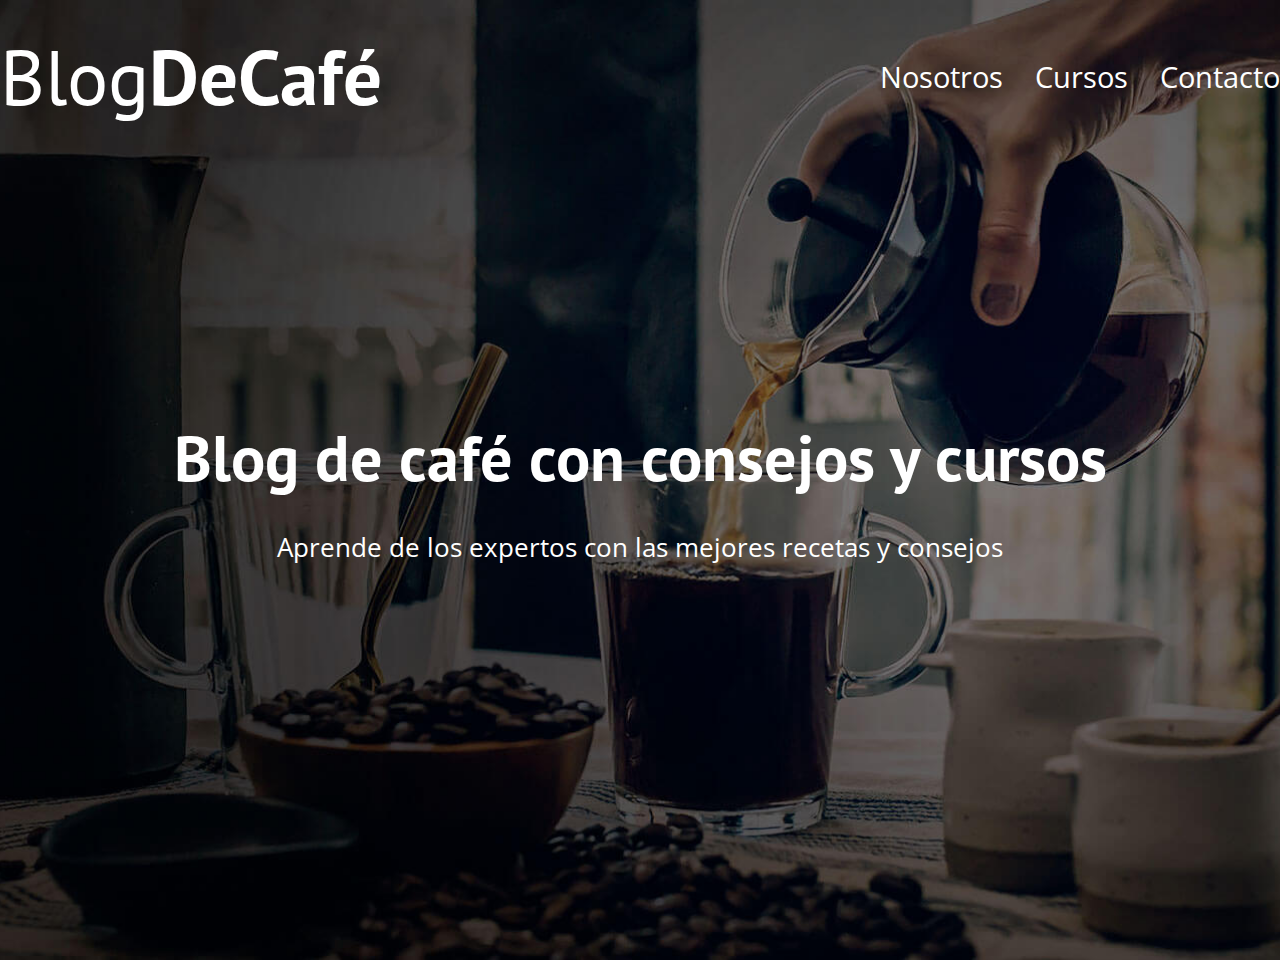
==== index.html @ 54694282 "first version" ====
<!DOCTYPE html>
<html lang="en">
<head>
    <meta charset="UTF-8">
    <meta http-equiv="X-UA-Compatible" content="IE=edge">
    <meta name="viewport" content="width=device-width, initial-scale=1.0">
    <title>BlogdeCafé </title>
    <link rel="stylesheet" href="normalize.css">
    <link href="https://fonts.googleapis.com/css2?family=Open+Sans&family=PT+Sans:wght@400;700&display=swap" rel="stylesheet"> 
    <link rel="stylesheet" href="style.css">
</head>
<body>

    <header class="header">
        <div class="container1">
            <div class="bar">
                <a class="logo" href="index.html">
                    <h1 class="name__logo no-margin centrar-texto">Blog<span class="logo__bold">DeCafé</span></h1>
                </a>
                <nav class="navigation">
                    <a href="nosotros.html" class="navigation__link">Nosotros</a>
                    <a href="cursos.html" class="navigation__link">Cursos</a>
                    <a href="contacto.html" class="navigation__link">Contacto</a>
                </nav>
            </div>
        </div>



        <div class="header__text">
            <h2 class="no-margin">Blog de café con consejos y cursos</h2>
            <p class="no-margin">Aprende de los expertos con las mejores recetas y consejos</p>


        </div>
    </header>
    
</body>
</html>
---- style.css ----
:root {
    --fuenteheading: 'PT Sans', sans-serif;
    --fuenteparrafos: 'Open Sans', sans-serif;

    --primario: #784D3C;
    --blanco: #ffffff;
    --negro: #000000; 
}


html {
    box-sizing: border-box;
    font-size: 62,5%; /* 1rem=10px */

}
 
*, *:before, *:after {
    box-sizing: inherit;
}

body {
    font-family: var(--fuenteparrafos);
    font-size: 1.6rem;
    line-height: 2;
}

/** globales **/

.container {
    max-width: 120rem;
    width: 90%;
    margin: 0 auto;
}

a {
    text-decoration: none;
}
h1, h2, h3, h4 {
    font-family: var(--fuenteheading);
}

h1 {
    font-size: 4.8rem;
}

h2 {
    font-size: 4rem;

}

h3 {
    font-size: 3.2rem;
}
index.html
h4 {
    font-size: 2.8rem;
}

img {
    max-width: 100%;
}

/** utilidades **/
.no-margin {
    margin: 0;
}

.no-padding {
    padding: 0;
}

.centrar-texto {
    text-align: center;
}

/** header **/
.header {
    background-image: url(../img/banner.jpg);
    height: 60rem;
    background-size: cover;
    background-repeat: no-repeat;
    background-position: center center;
}

.header__text {
    text-align: center;
    color: var(--blanco);
    margin-top: 5rem;
}

@media (min-width: 768px)  {
    .header__text {
        margin-top: 15rem;

    }
   
}

@media (min-width: 768px)  {
    .bar {
        display: flex;
        justify-content: space-between;
        align-items: center;
    }
   
}

.logo {
    color: var(--blanco);

}

.name__logo {
    font-weight: normal;


}

.logo__bold {
    font-weight: bold;

}

@media (min-width: 768px)  {
    .navigation {
        display: flex;
        gap: 2rem ;

    }
   
}

.navigation__link {
    display: block;
    text-align: center;
    color: var(--blanco);
    font-size: 1.8rem;

}
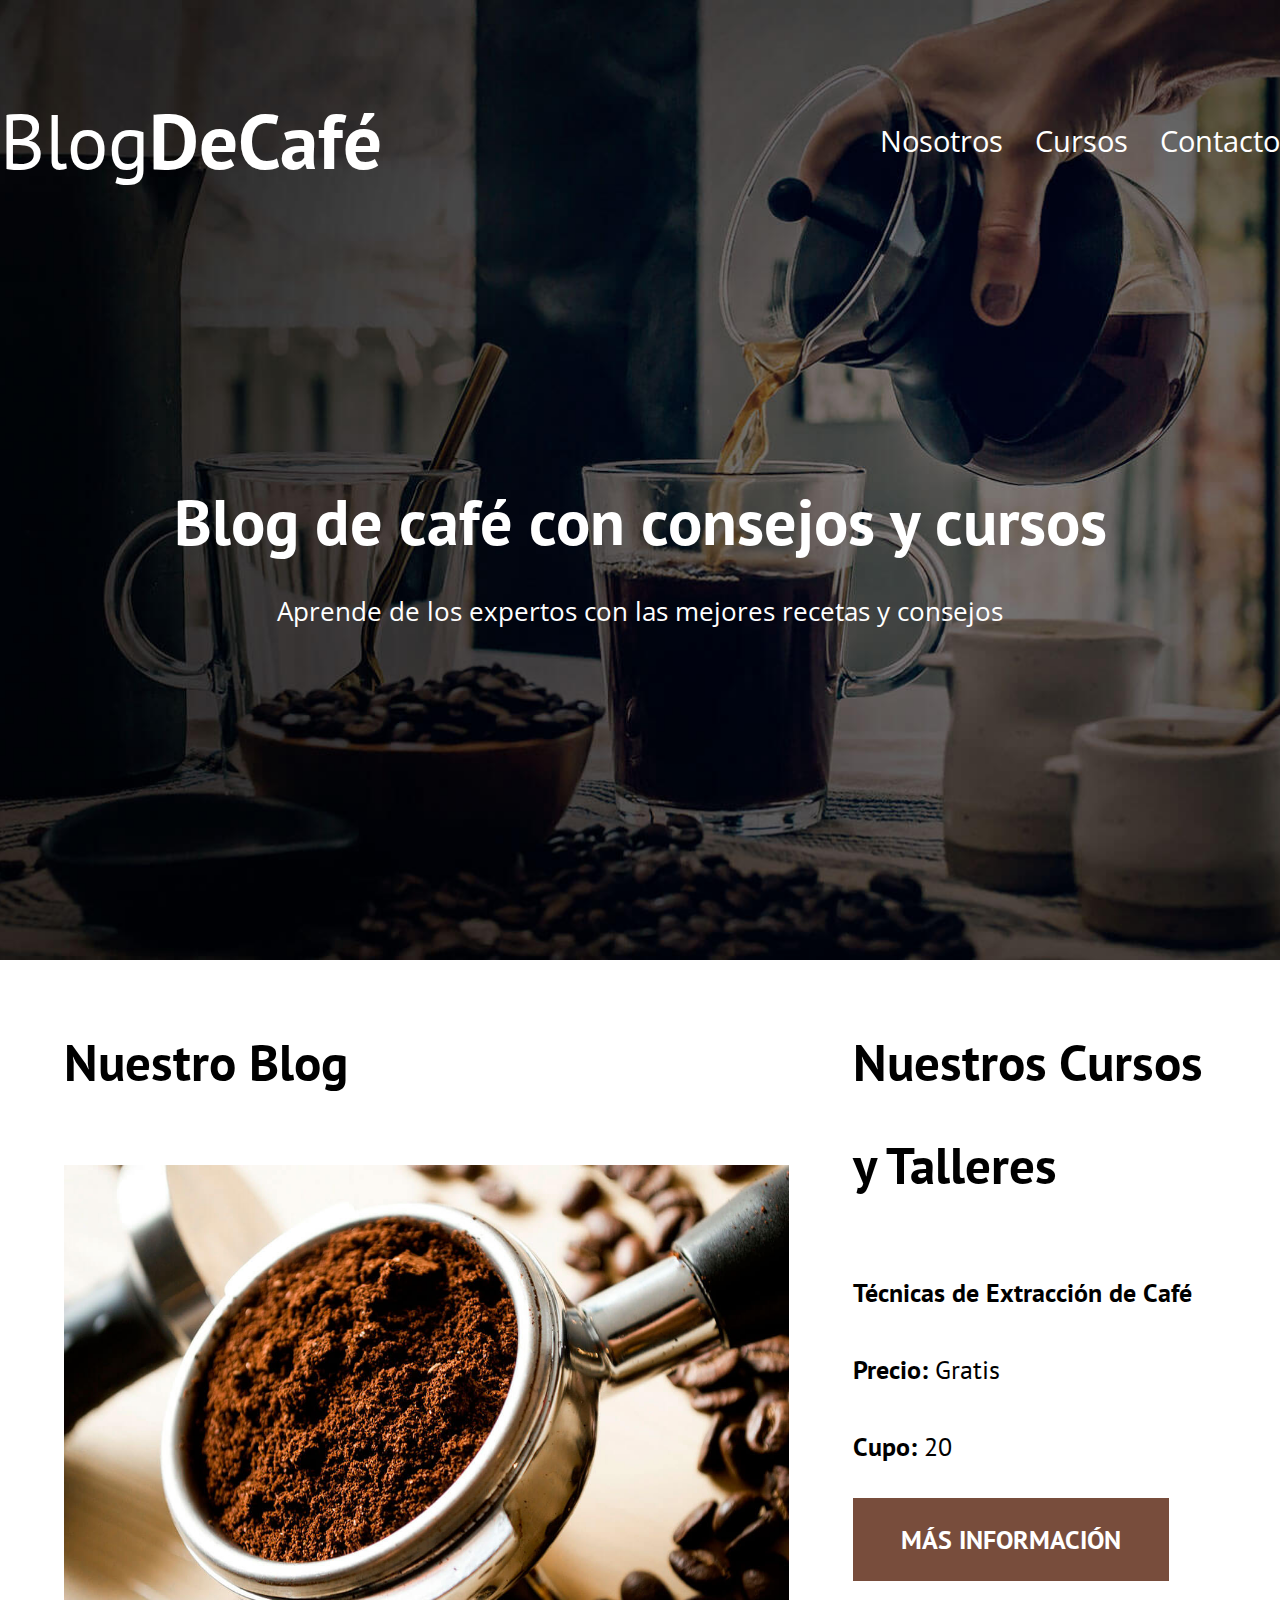
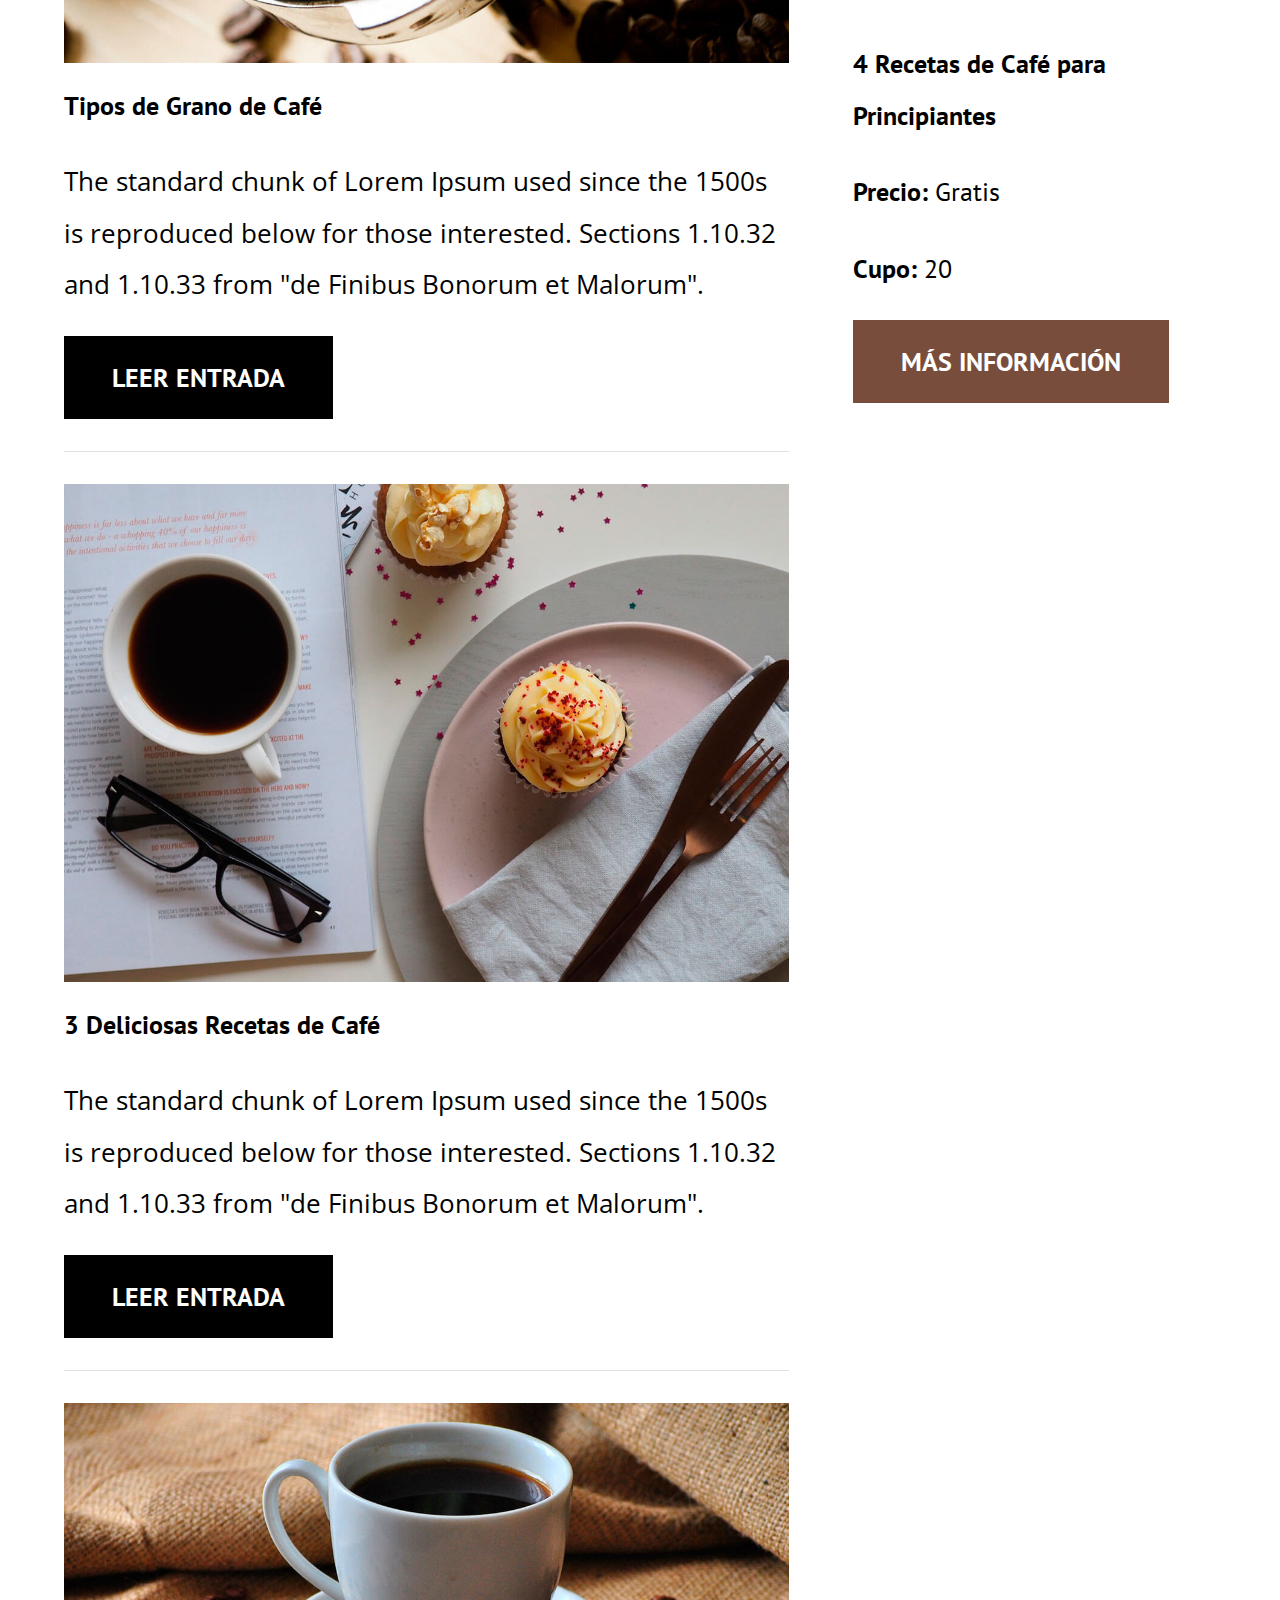
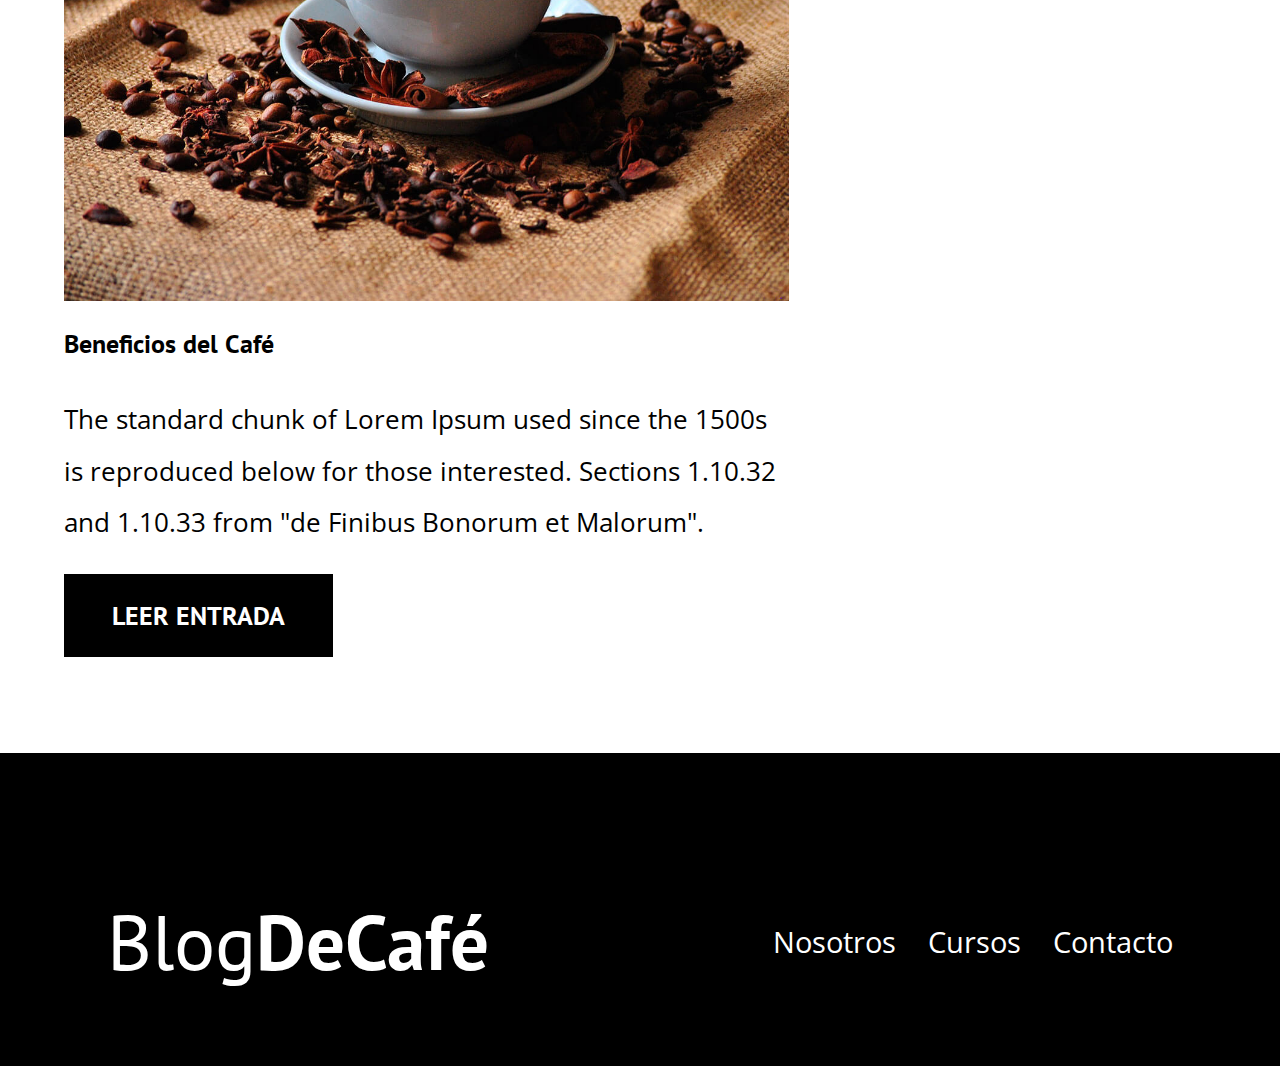
==== commit d8ff6644: "css and new tab added" ====
--- a/index.html
+++ b/index.html
@@ -34,6 +34,82 @@
 
         </div>
     </header>
+
+    <div class="container major-container">
+        <main class="blog">
+            <h3>Nuestro Blog</h3>
+            <article class="entry">
+                <div class="img__entry">
+                    <img src="img/blog1.jpg" alt="imagen del blog">
+                </div>
+                <div class="container__entry">
+                    <h4 class="no-margin">Tipos de Grano de Café</h4>
+                    <p>The standard chunk of Lorem Ipsum used since the 1500s is reproduced below for those interested. Sections 1.10.32 and 1.10.33 from "de Finibus Bonorum et Malorum".</p>
+                    <a href="entrada.html" class="button primary--button">Leer Entrada</a>
+                </div>
+            </article>
+
+            <article class="entry">
+                <div class="img__entry">
+                    <img src="img/blog2.jpg" alt="imagen del blog">
+                </div>
+                <div class="container__entry">
+                    <h4 class="no-margin">3 Deliciosas Recetas de Café</h4>
+                    <p>The standard chunk of Lorem Ipsum used since the 1500s is reproduced below for those interested. Sections 1.10.32 and 1.10.33 from "de Finibus Bonorum et Malorum".</p>
+                    <a href="entrada.html" class="button primary--button">Leer Entrada</a>
+                </div>
+            </article>
+
+            <article class="entry">
+                <div class="img__entry">
+                    <img src="img/blog3.jpg" alt="imagen del blog">
+                </div>
+                <div class="container__entry">
+                    <h4 class="no-margin">Beneficios del Café</h4>
+                    <p>The standard chunk of Lorem Ipsum used since the 1500s is reproduced below for those interested. Sections 1.10.32 and 1.10.33 from "de Finibus Bonorum et Malorum".</p>
+                    <a href="entrada.html" class="button primary--button">Leer Entrada</a>
+                </div>
+            </article>
+
+        </main>
+        <aside class="sidebar">
+            <h3>Nuestros Cursos y Talleres</h3>
+            <ul class="courses no-padding">
+                <li class="widget-course">
+                    <h4 class="no-margin">Técnicas de Extracción de Café</h4>
+                    <p class="widget-curso__label">Precio: <span class="widget-curso__info">Gratis</span>
+                    </p>
+                    <p class="widget-curso__label">Cupo: <span class="widget-curso__info">20</span>
+                    </p>
+                    <a href="entrada.html" class="button secondary--button">Más información</a>
+                </li> 
+            </ul>
+
+            <ul class="courses no-padding">
+                <li class="widget-course">
+                    <h4 class="no-margin">4 Recetas de Café para Principiantes</h4>
+                    <p class="widget-curso__label">Precio: <span class="widget-curso__info">Gratis</span>
+                    </p>
+                    <p class="widget-curso__label">Cupo: <span class="widget-curso__info">20</span>
+                    </p>
+                    <a href="entrada.html" class="button secondary--button">Más información</a>
+                </li> 
+            </ul>
+        </aside>
+    </div>
+
+    <footer class="footer">
+        <div class="container bar">
+            <a class="logo" href="index.html">
+                <h1 class="name__logo no-margin centrar-texto">Blog<span class="logo__bold">DeCafé</span></h1>
+            </a>
+            <nav class="navigation">
+                <a href="nosotros.html" class="navigation__link">Nosotros</a>
+                <a href="cursos.html" class="navigation__link">Cursos</a>
+                <a href="contacto.html" class="navigation__link">Contacto</a>
+            </nav>     
+        </div>
+    </footer>
     
 </body>
 </html>--- a/style.css
+++ b/style.css
@@ -3,6 +3,7 @@
     --fuenteparrafos: 'Open Sans', sans-serif;
 
     --primario: #784D3C;
+    --gris: #e1e1e1;
     --blanco: #ffffff;
     --negro: #000000; 
 }
@@ -37,6 +38,8 @@
 }
 h1, h2, h3, h4 {
     font-family: var(--fuenteheading);
+    font-size: 1.6rem;
+    line-height: 2;
 }
 
 h1 {
@@ -96,6 +99,11 @@
    
 }
 
+.bar {
+    padding-top: 4rem;
+
+}
+
 @media (min-width: 768px)  {
     .bar {
         display: flex;
@@ -136,4 +144,104 @@
     color: var(--blanco);
     font-size: 1.8rem;
 
+}
+
+@media (min-width: 768px)  {
+    .major-container {
+        display: grid;
+        grid-template-columns: 2fr 1fr;
+        column-gap: 4rem;
+    }
+
+   
+}
+
+.entry {
+    border-bottom: 1px solid var(--gris);
+    margin-bottom: 2rem;
+}
+
+.entry:last-of-type {
+    border: none;
+    margin-bottom: 0;
+
+}
+
+.button {
+    display: block;
+    font-family: var(--fuenteheading);
+    color: var(--blanco);
+    text-align: center;
+    padding: 1rem 3rem;
+    text-transform: uppercase;
+    font-weight: bold;
+    margin-bottom: 2rem;
+}
+
+@media (min-width: 768px)  {
+    .button {
+        display: inline-block;
+    }
+   
+}
+
+.primary--button {
+    background-color: var(--negro);
+
+}
+
+.secondary--button {
+    background-color: var(--primario);
+}
+
+.courses {
+    list-style: none;
+}
+
+.widget-course {
+    border-bottom: 1px solid var(--gris);
+    margin-bottom: 2rem;
+}
+
+.widget-course:last-of-type {
+    border: none;
+    margin-bottom: 0;
+}
+
+
+.widget-curso__label {
+    font-family: var(--fuenteheading);
+    font-weight: bold;
+
+}
+
+
+
+.widget-curso__info {
+    font-weight: normal;
+
+}
+
+
+
+.footer {
+    background-color: var(--negro);
+    padding: 3rem;
+    margin-top: 4rem;
+}
+
+/** sobre nosotros **/
+@media (min-width: 968px)  {
+    .about-us {
+        display: flex;
+        gap: 2rem;
+
+    }
+    .about-us__img,
+    .about-us__text {
+        flex-basis: 50%;
+    }
+    
+   
+   
 }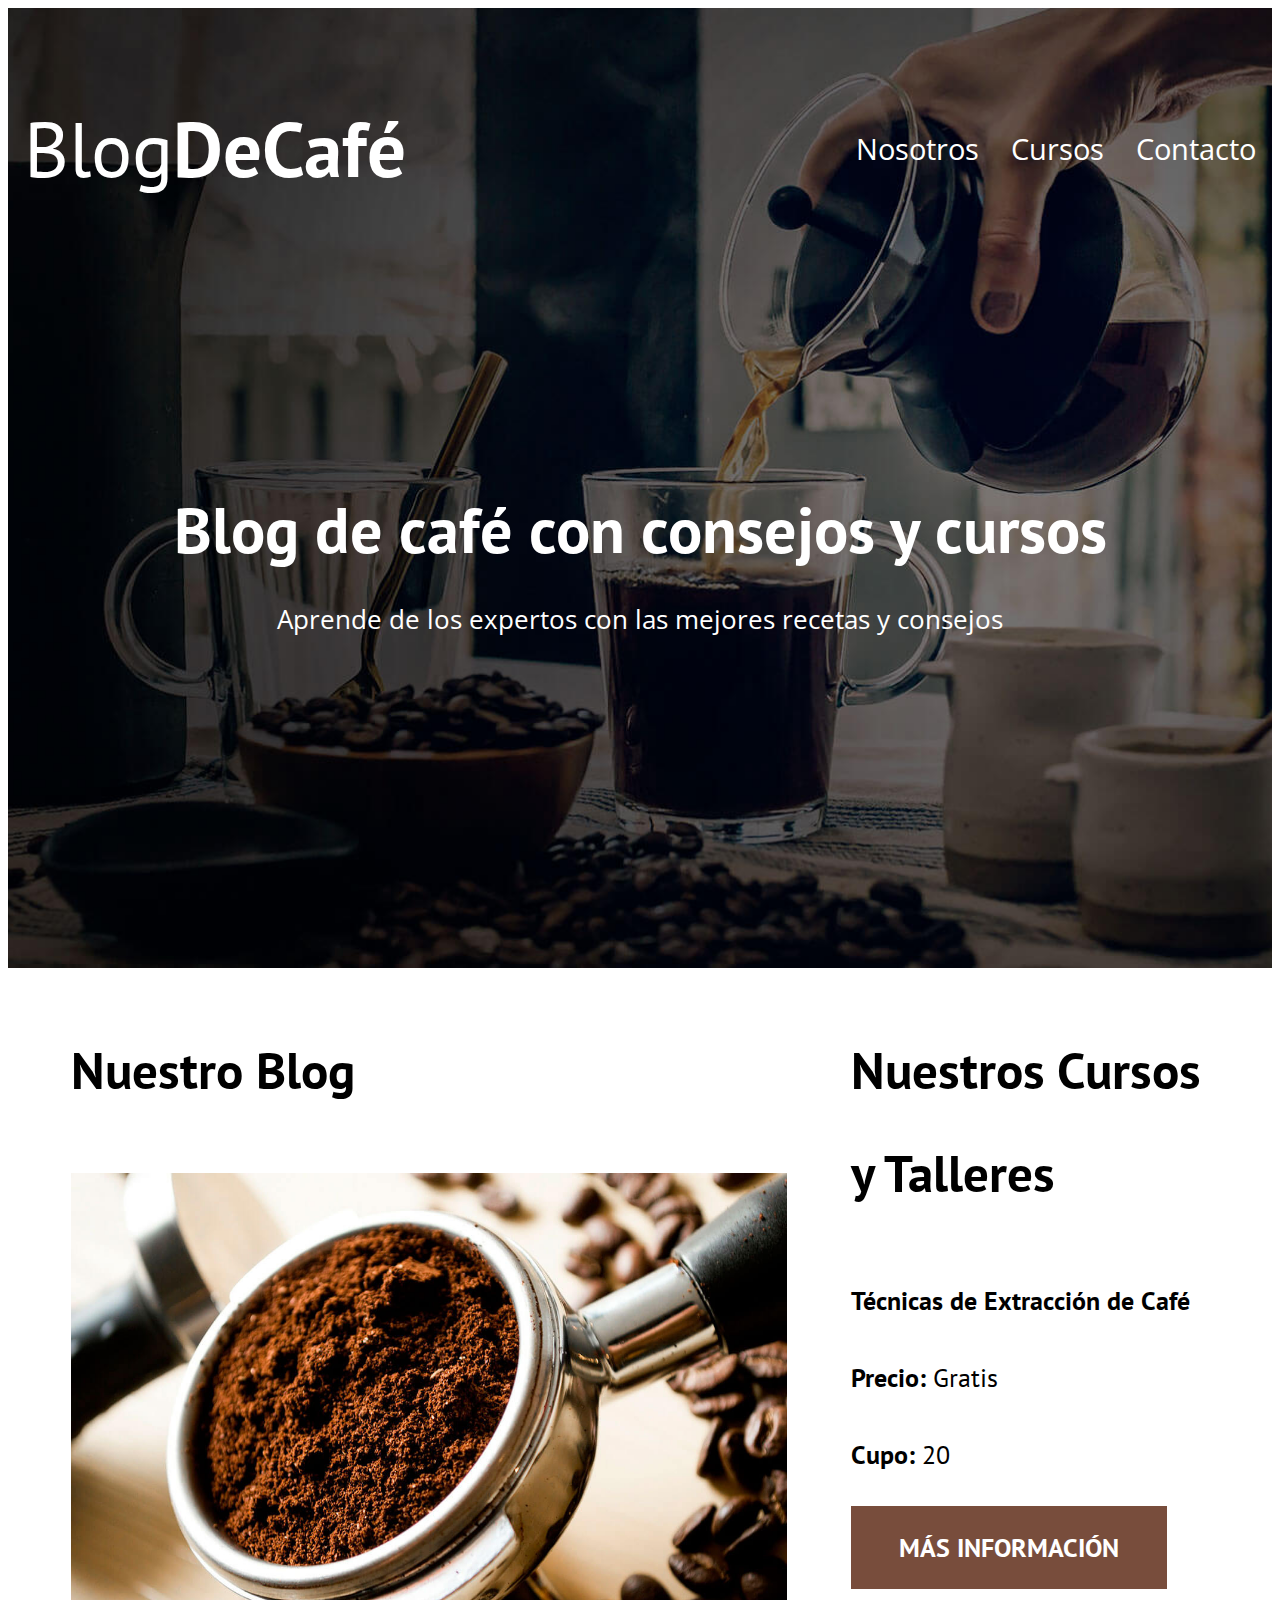
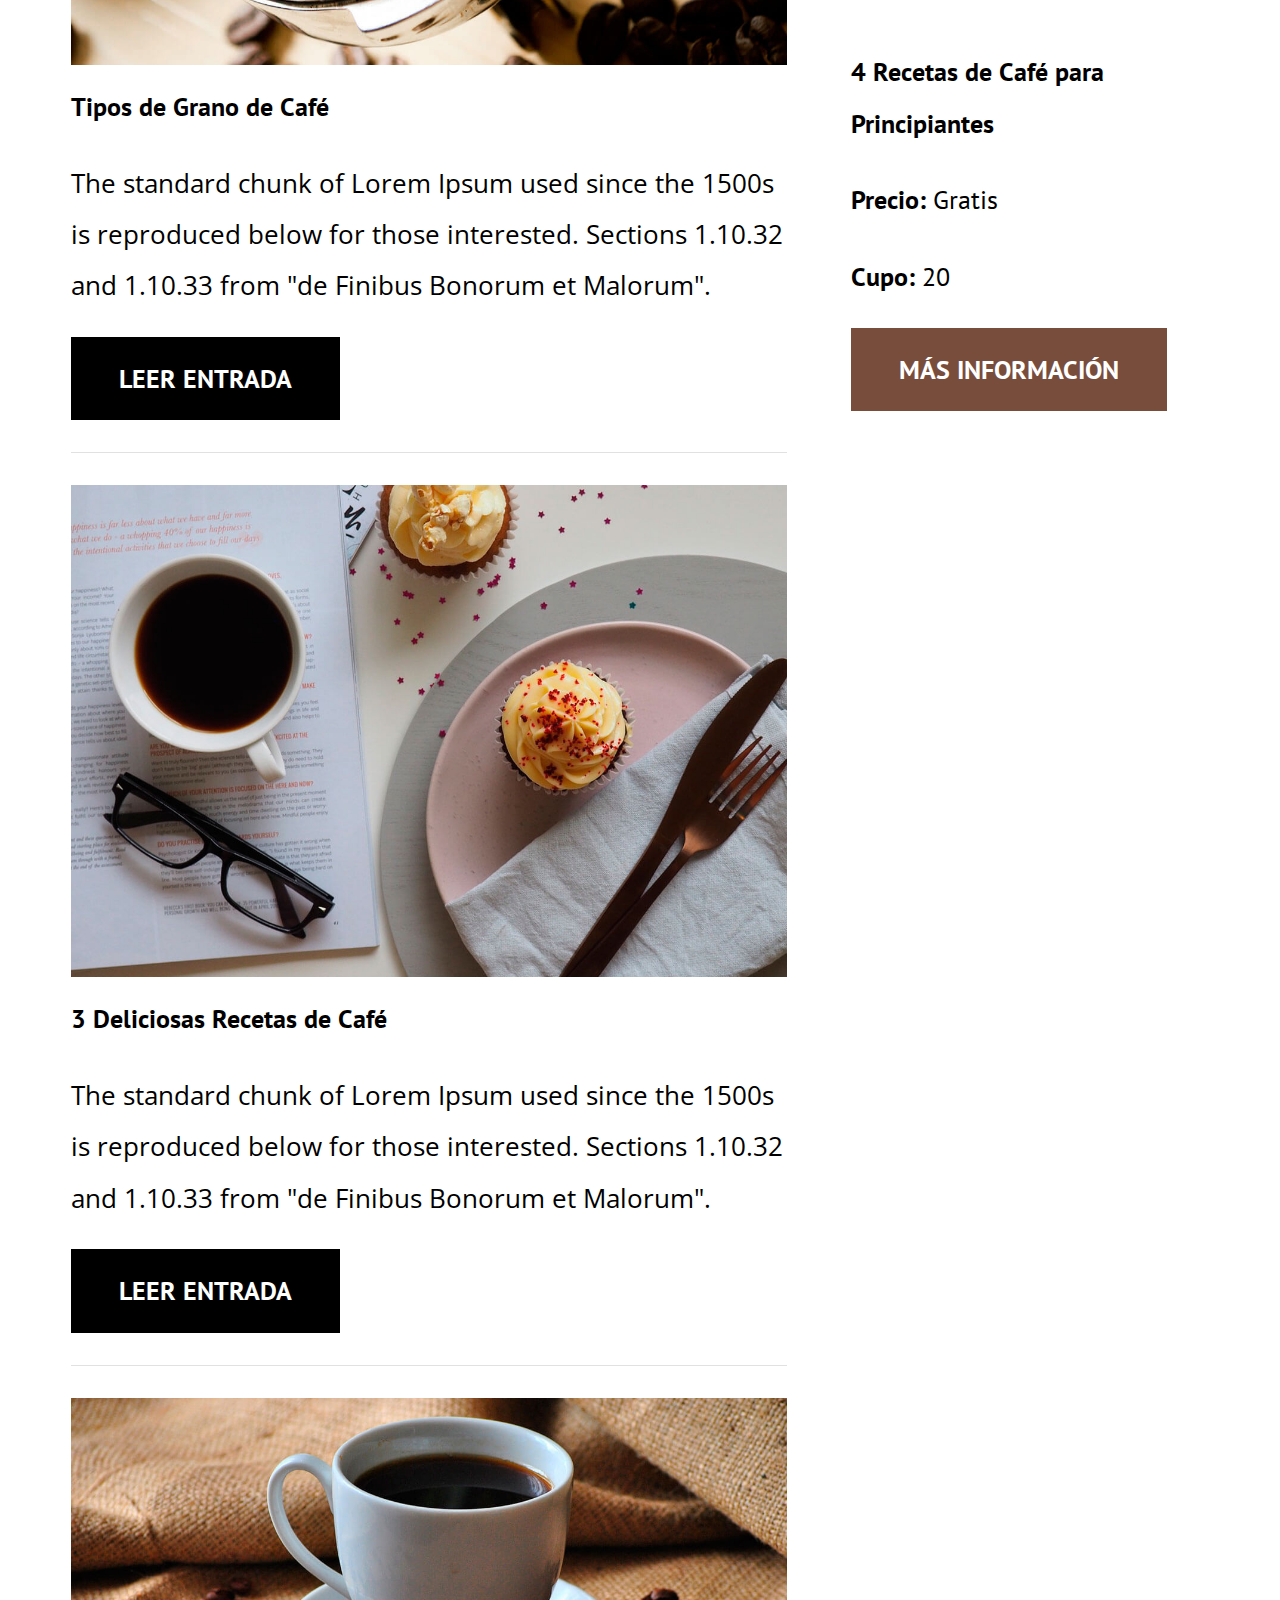
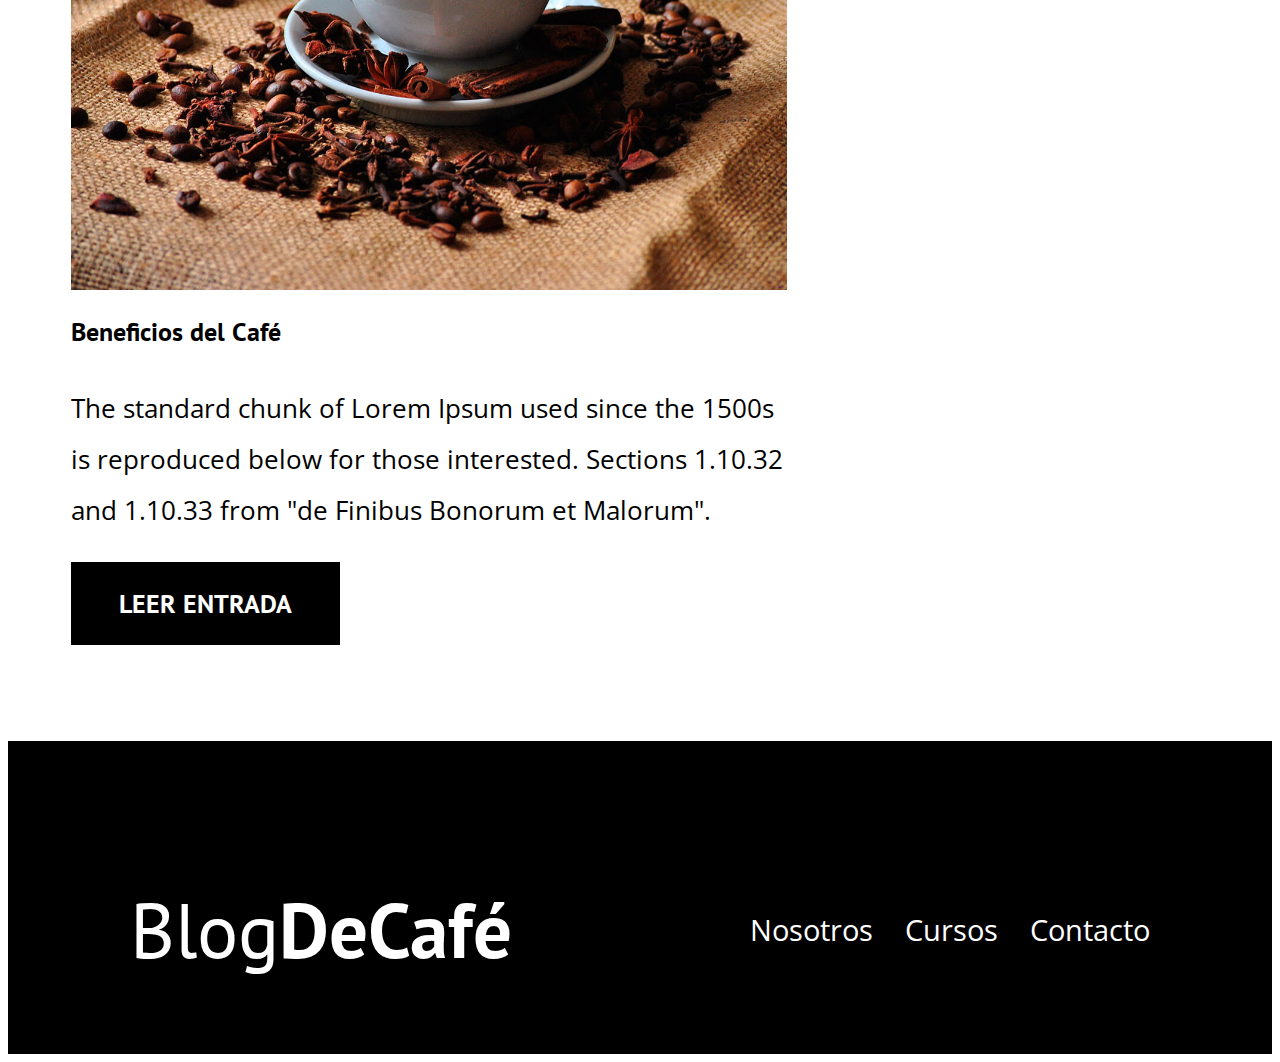
==== commit 8bc10497: "more tabs and form added" ====
--- a/index.html
+++ b/index.html
@@ -5,9 +5,21 @@
     <meta http-equiv="X-UA-Compatible" content="IE=edge">
     <meta name="viewport" content="width=device-width, initial-scale=1.0">
     <title>BlogdeCafé </title>
-    <link rel="stylesheet" href="normalize.css">
-    <link href="https://fonts.googleapis.com/css2?family=Open+Sans&family=PT+Sans:wght@400;700&display=swap" rel="stylesheet"> 
+   
+
+    <!--preload-->
+    <link rel="preload" href="css/normalize.css" as="style">
+    <link rel="stylesheet" href="css/normalize.css">
+
+    <link rel="preload" href="https://fonts.googleapis.com/css2?family=Open+Sans&family=PT+Sans:wght@400;700&display=swap"
+     crossorigin="crossorigin" as="font">
+    <link href="https://fonts.googleapis.com/css2?family=Open+Sans&family=PT+Sans:wght@400;700&display=swap" rel="stylesheet">
+
+    
+    <link rel="preload" href="css/style.css" as="style">
     <link rel="stylesheet" href="style.css">
+
+    <link rel="preload" href="img/blog1.jpg" as="image">
 </head>
 <body>
 
@@ -40,7 +52,7 @@
             <h3>Nuestro Blog</h3>
             <article class="entry">
                 <div class="img__entry">
-                    <img src="img/blog1.jpg" alt="imagen del blog">
+                    <img loading="lazy" src="img/blog1.jpg" alt="imagen del blog">
                 </div>
                 <div class="container__entry">
                     <h4 class="no-margin">Tipos de Grano de Café</h4>
@@ -51,7 +63,7 @@
 
             <article class="entry">
                 <div class="img__entry">
-                    <img src="img/blog2.jpg" alt="imagen del blog">
+                    <img  loading="lazy" src="img/blog2.jpg" alt="imagen del blog">
                 </div>
                 <div class="container__entry">
                     <h4 class="no-margin">3 Deliciosas Recetas de Café</h4>
@@ -62,7 +74,7 @@
 
             <article class="entry">
                 <div class="img__entry">
-                    <img src="img/blog3.jpg" alt="imagen del blog">
+                    <img loading="lazy" src="img/blog3.jpg" alt="imagen del blog">
                 </div>
                 <div class="container__entry">
                     <h4 class="no-margin">Beneficios del Café</h4>
@@ -77,9 +89,9 @@
             <ul class="courses no-padding">
                 <li class="widget-course">
                     <h4 class="no-margin">Técnicas de Extracción de Café</h4>
-                    <p class="widget-curso__label">Precio: <span class="widget-curso__info">Gratis</span>
+                    <p class="widget-course__label">Precio: <span class="widget-course__info">Gratis</span>
                     </p>
-                    <p class="widget-curso__label">Cupo: <span class="widget-curso__info">20</span>
+                    <p class="widget-course__label">Cupo: <span class="widget-course__info">20</span>
                     </p>
                     <a href="entrada.html" class="button secondary--button">Más información</a>
                 </li> 
@@ -88,9 +100,9 @@
             <ul class="courses no-padding">
                 <li class="widget-course">
                     <h4 class="no-margin">4 Recetas de Café para Principiantes</h4>
-                    <p class="widget-curso__label">Precio: <span class="widget-curso__info">Gratis</span>
+                    <p class="widget-course__label">Precio: <span class="widget-course__info">Gratis</span>
                     </p>
-                    <p class="widget-curso__label">Cupo: <span class="widget-curso__info">20</span>
+                    <p class="widget-course__label">Cupo: <span class="widget-course__info">20</span>
                     </p>
                     <a href="entrada.html" class="button secondary--button">Más información</a>
                 </li> 
--- a/style.css
+++ b/style.css
@@ -101,6 +101,8 @@
 
 .bar {
     padding-top: 4rem;
+    padding-left: 1rem;
+    padding-right: 1rem;
 
 }
 
@@ -176,6 +178,7 @@
     text-transform: uppercase;
     font-weight: bold;
     margin-bottom: 2rem;
+    border: none;
 }
 
 @media (min-width: 768px)  {
@@ -185,6 +188,9 @@
    
 }
 
+.button:hover {
+    cursor: pointer;
+}
 .primary--button {
     background-color: var(--negro);
 
@@ -209,15 +215,17 @@
 }
 
 
-.widget-curso__label {
+.widget-course__label,
+.course__label {
     font-family: var(--fuenteheading);
     font-weight: bold;
-
-}
-
-
-
-.widget-curso__info {
+    
+
+}
+
+
+
+.widget-course__info {
     font-weight: normal;
 
 }
@@ -240,8 +248,93 @@
     .about-us__img,
     .about-us__text {
         flex-basis: 50%;
-    }
+    }  
+   
+}
+
+.course {
+    padding: 3rem 0;
+    border-bottom: 1px solid var(--gris);
+
+}
+
+@media (min-width: 768px)  {
+    .course {
+        display: grid;
+        grid-template-columns: 1fr 2fr;
+        column-gap: 2rem;
+
+    }
+   
+}
+
+.course:last-of-type {
+    border: none;
+}
+
+.course__information {
+    font-weight: normal;
+}
+
+.course__label,
+.course__information {
+    font-size: 1.5rem;
+}
+
+.description__course {
+    font-size: 1.3rem;
+}
+
+/** contacto **/
+
+@media (min-width: 468px)  {
+    .form {
+        background-color: var(--blanco);
+        margin: -5rem auto 0 auto;
+        width: 90%;
+        padding: 5rem;
+
+   
+}
+
+.contact-bg {
+    background-image: url(../img/contacto.jpg);
+    height: 40rem;
+    background-size: cover;
+    background-repeat: no-repeat;
+
+}
+
+.form {
+    background-color: var(--blanco);
+    margin: -5rem auto 0 auto;
+    width: 90%;
+    padding: 5rem;
+
+}
+
+.field {
+    display: flex;
+    margin-bottom: 2rem;
+
     
-   
-   
-}+}
+
+.field__label {
+    flex: 0 0 9rem;
+    text-align: right;
+    padding-right: 2rem;
+
+}
+
+.field__field {
+    flex: 1;
+    border: 1px solid var(--gris);
+    
+}
+
+.field__field--textarea {
+    height: 20rem;
+
+}
+
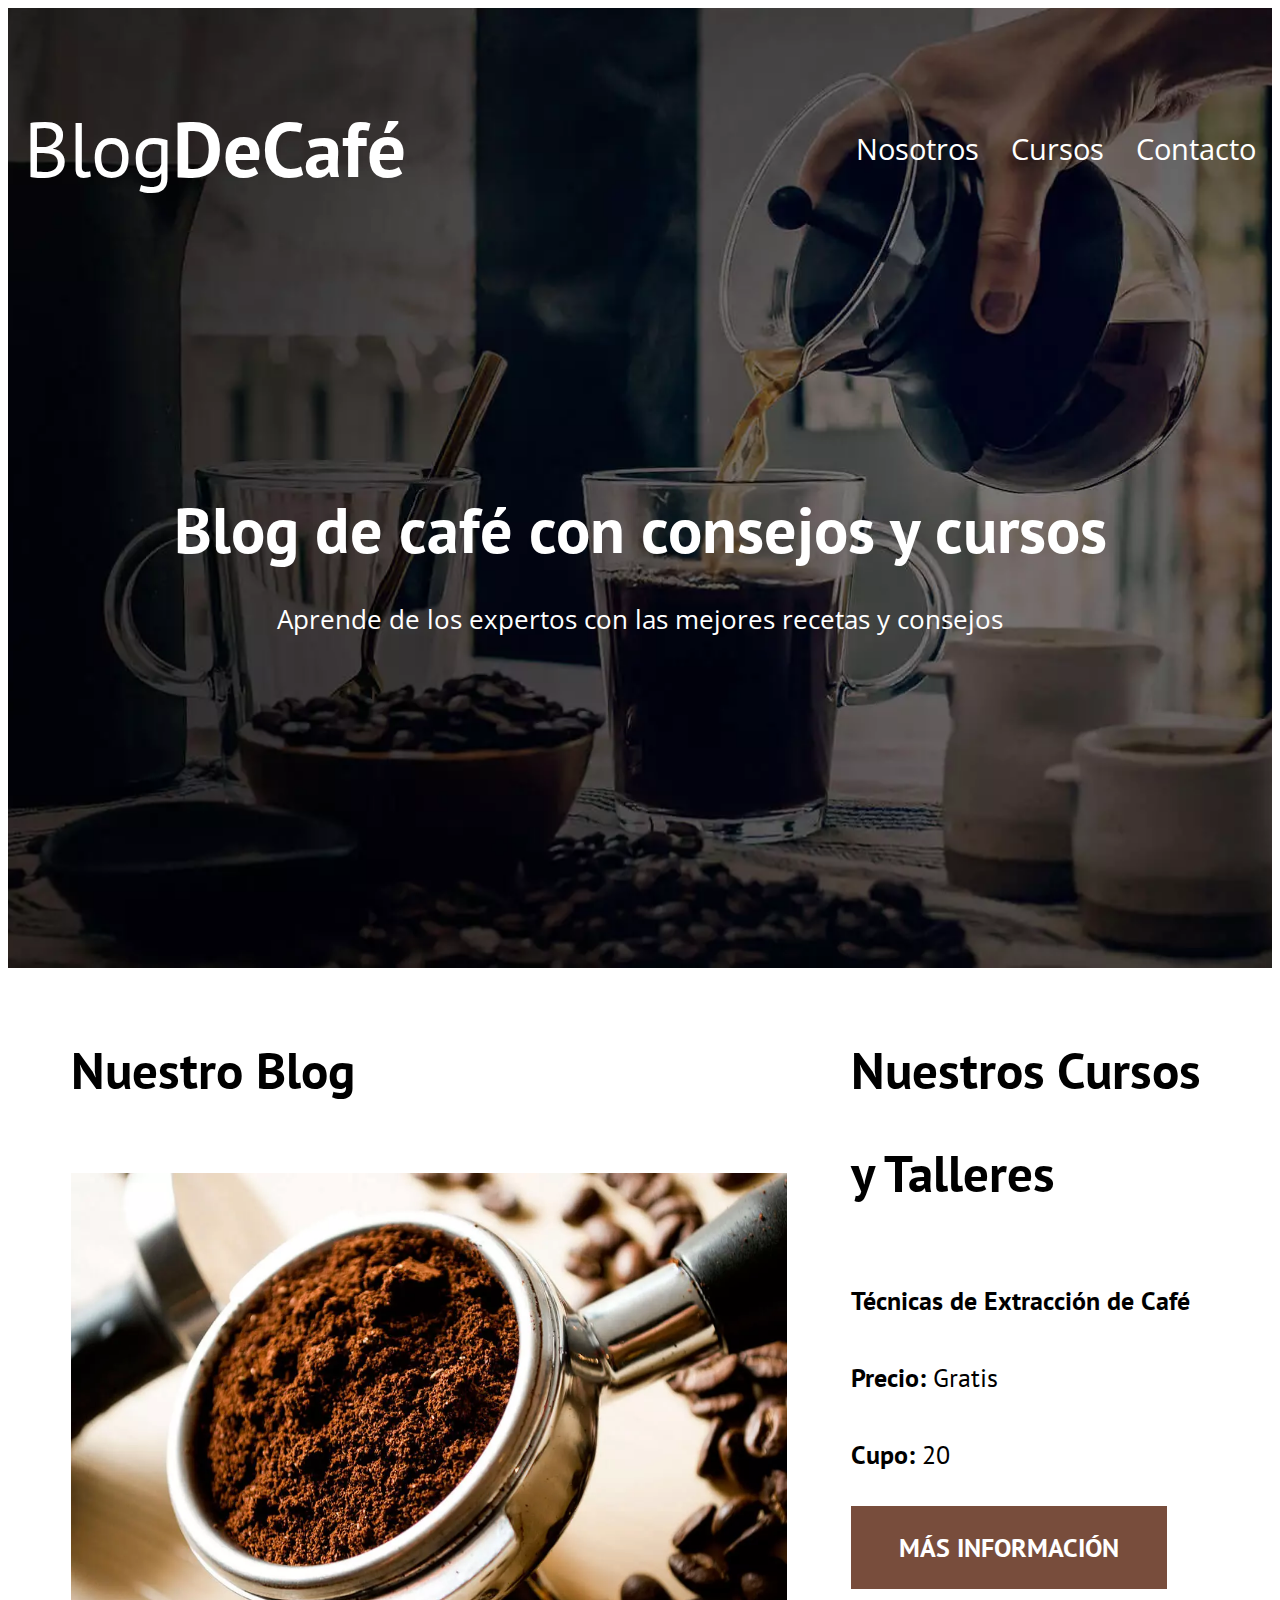
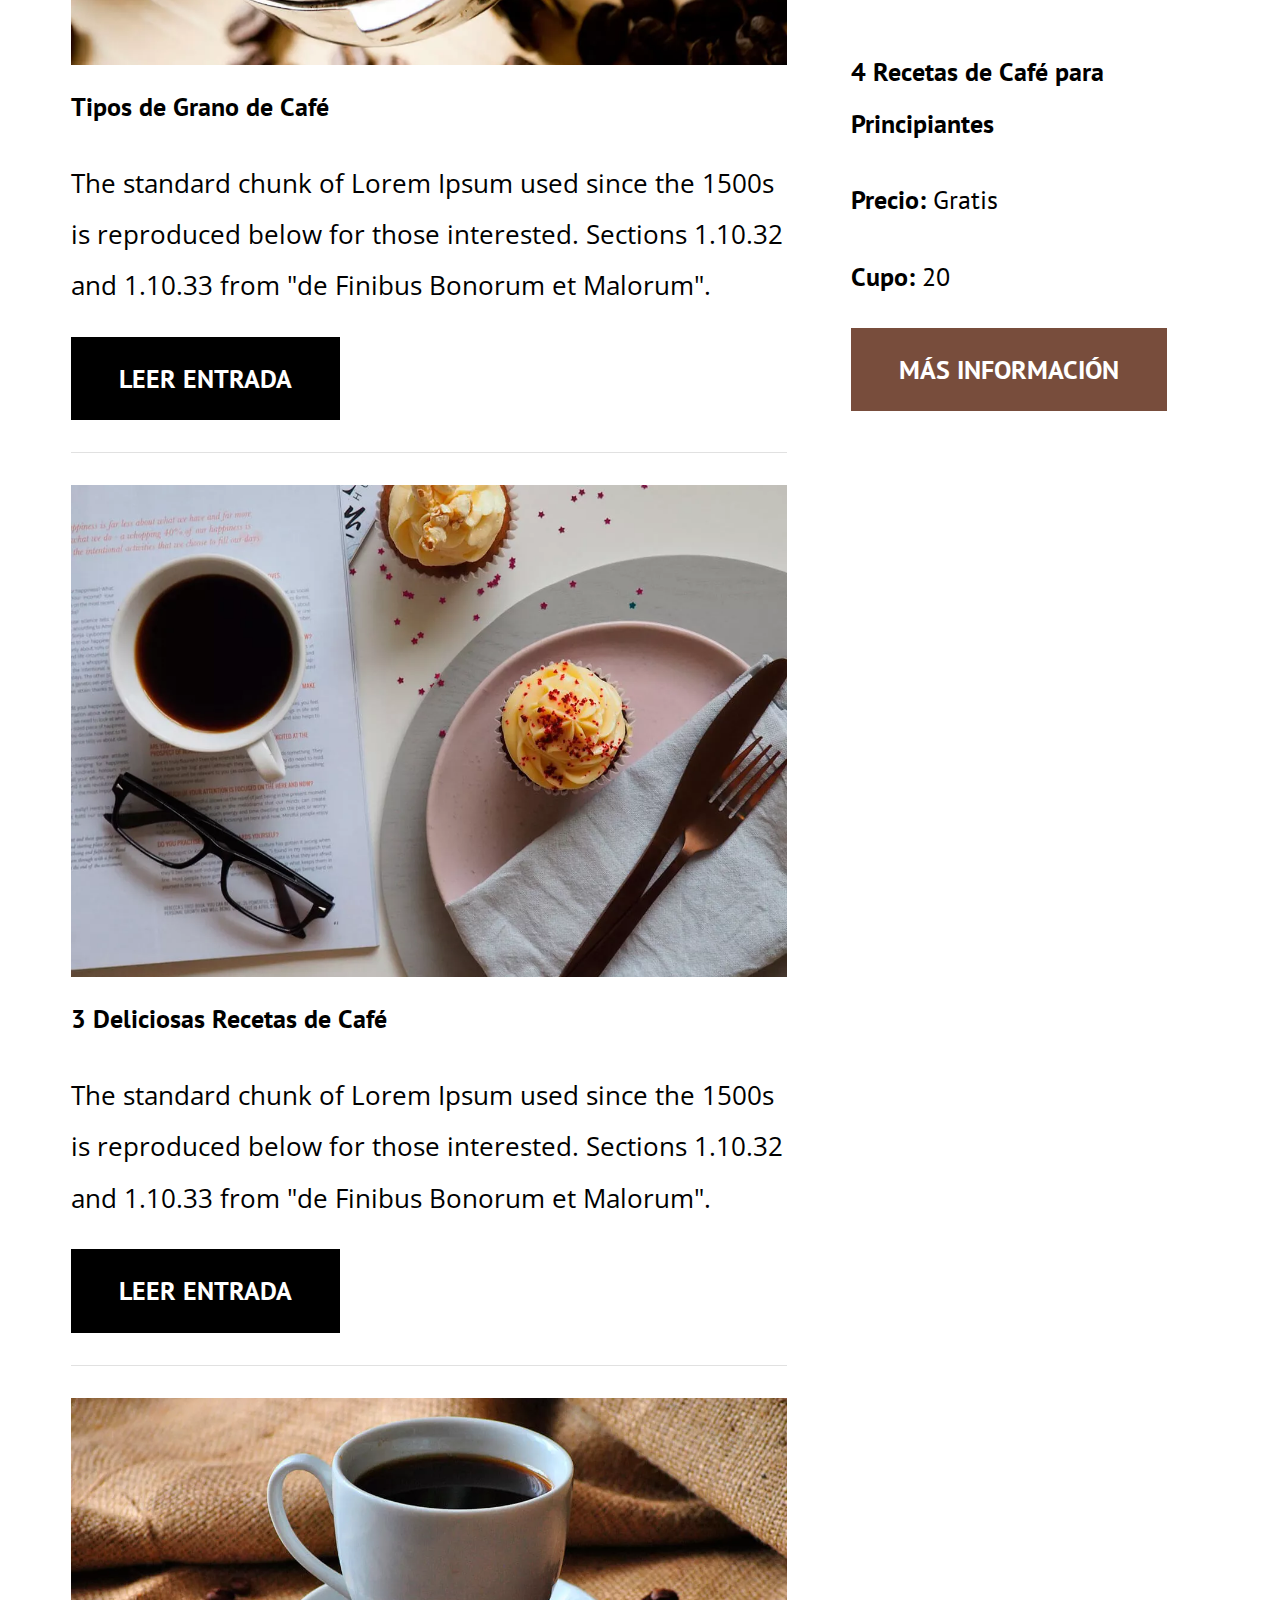
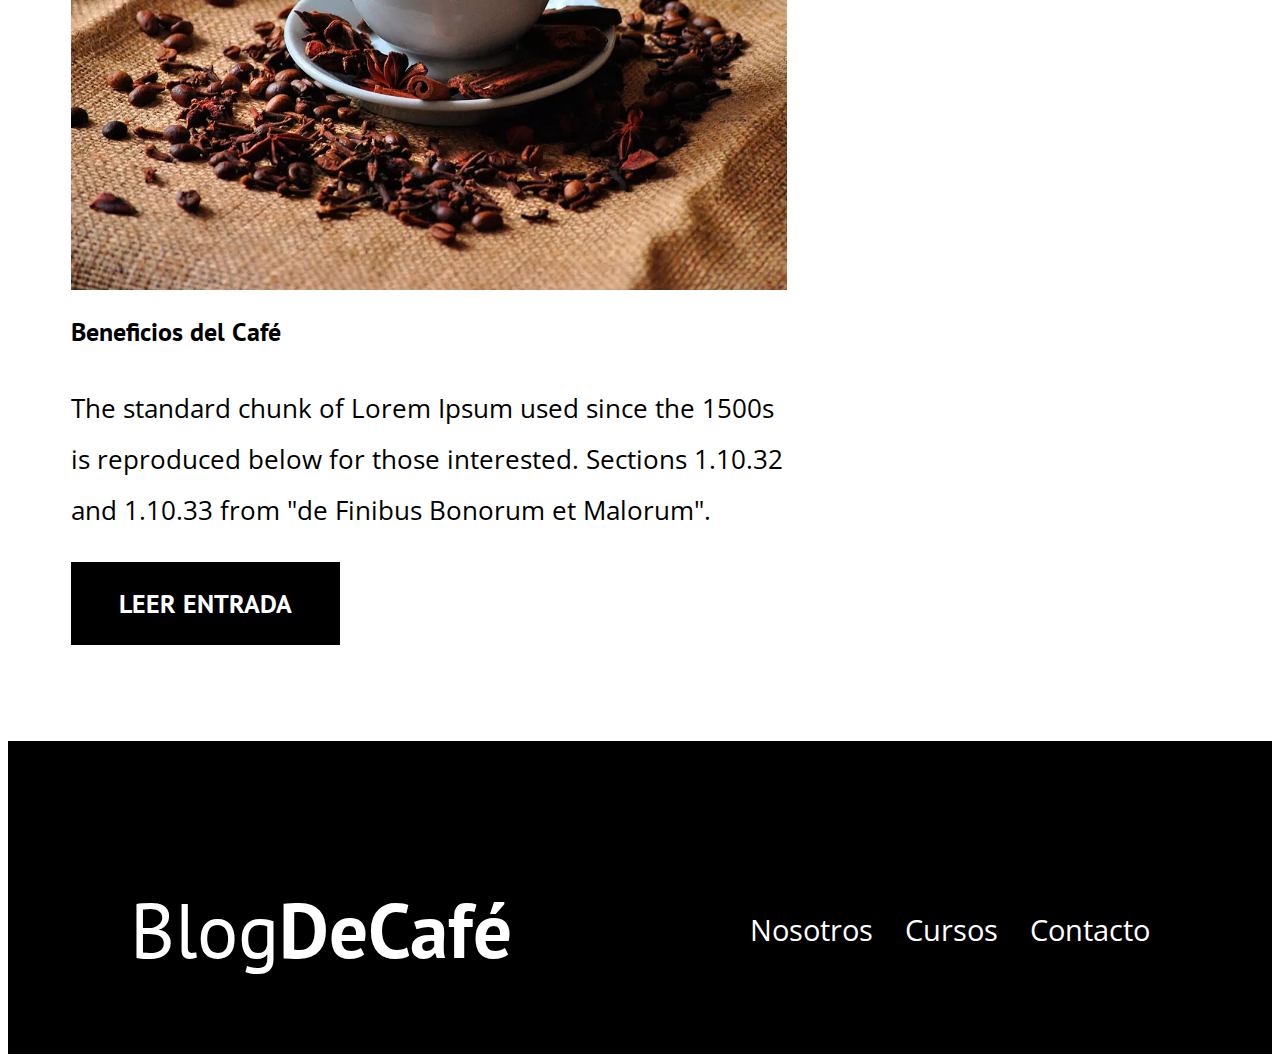
==== commit 0ec27cfd: "last version" ====
--- a/index.html
+++ b/index.html
@@ -5,6 +5,10 @@
     <meta http-equiv="X-UA-Compatible" content="IE=edge">
     <meta name="viewport" content="width=device-width, initial-scale=1.0">
     <title>BlogdeCafé </title>
+    <meta name="description" content="Página web de blog de café">
+
+    <!--prefetch-->
+    <link rel="prefetch" href="nosotros.html" as="document">
    
 
     <!--preload-->
@@ -18,8 +22,6 @@
     
     <link rel="preload" href="css/style.css" as="style">
     <link rel="stylesheet" href="style.css">
-
-    <link rel="preload" href="img/blog1.jpg" as="image">
 </head>
 <body>
 
@@ -52,8 +54,11 @@
             <h3>Nuestro Blog</h3>
             <article class="entry">
                 <div class="img__entry">
-                    <img loading="lazy" src="img/blog1.jpg" alt="imagen del blog">
-                </div>
+                    <picture>
+                        <source loading="lazy" srcset="img/blog1.webp" type="image/webp">
+                        <img loading="lazy" src="img/blog1.jpg" alt="imagen del blog">
+                    </picture>
+                   
                 <div class="container__entry">
                     <h4 class="no-margin">Tipos de Grano de Café</h4>
                     <p>The standard chunk of Lorem Ipsum used since the 1500s is reproduced below for those interested. Sections 1.10.32 and 1.10.33 from "de Finibus Bonorum et Malorum".</p>
@@ -63,7 +68,10 @@
 
             <article class="entry">
                 <div class="img__entry">
-                    <img  loading="lazy" src="img/blog2.jpg" alt="imagen del blog">
+                    <picture>
+                        <source loading="lazy" srcset="img/blog2.webp" type="image/webp">
+                        <img loading="lazy" src="img/blog2.jpg" alt="imagen del blog">
+                    </picture>
                 </div>
                 <div class="container__entry">
                     <h4 class="no-margin">3 Deliciosas Recetas de Café</h4>
@@ -74,7 +82,10 @@
 
             <article class="entry">
                 <div class="img__entry">
-                    <img loading="lazy" src="img/blog3.jpg" alt="imagen del blog">
+                    <picture>
+                        <source loading="lazy" srcset="img/blog3.webp" type="image/webp">
+                        <img loading="lazy" src="img/blog3.jpg" alt="imagen del blog">
+                    </picture>
                 </div>
                 <div class="container__entry">
                     <h4 class="no-margin">Beneficios del Café</h4>
@@ -122,6 +133,8 @@
             </nav>     
         </div>
     </footer>
+
+    <script src="js/modernizr.js"></script>
     
 </body>
 </html>--- a/style.css
+++ b/style.css
@@ -77,8 +77,17 @@
 }
 
 /** header **/
+.webp .header {
+    background-image: url(../img/banner.webp);
+
+}
+.no-webp .header {
+    background-image: url(../img/banner.jpg);
+
+
+}
+
 .header {
-    background-image: url(../img/banner.jpg);
     height: 60rem;
     background-size: cover;
     background-repeat: no-repeat;
